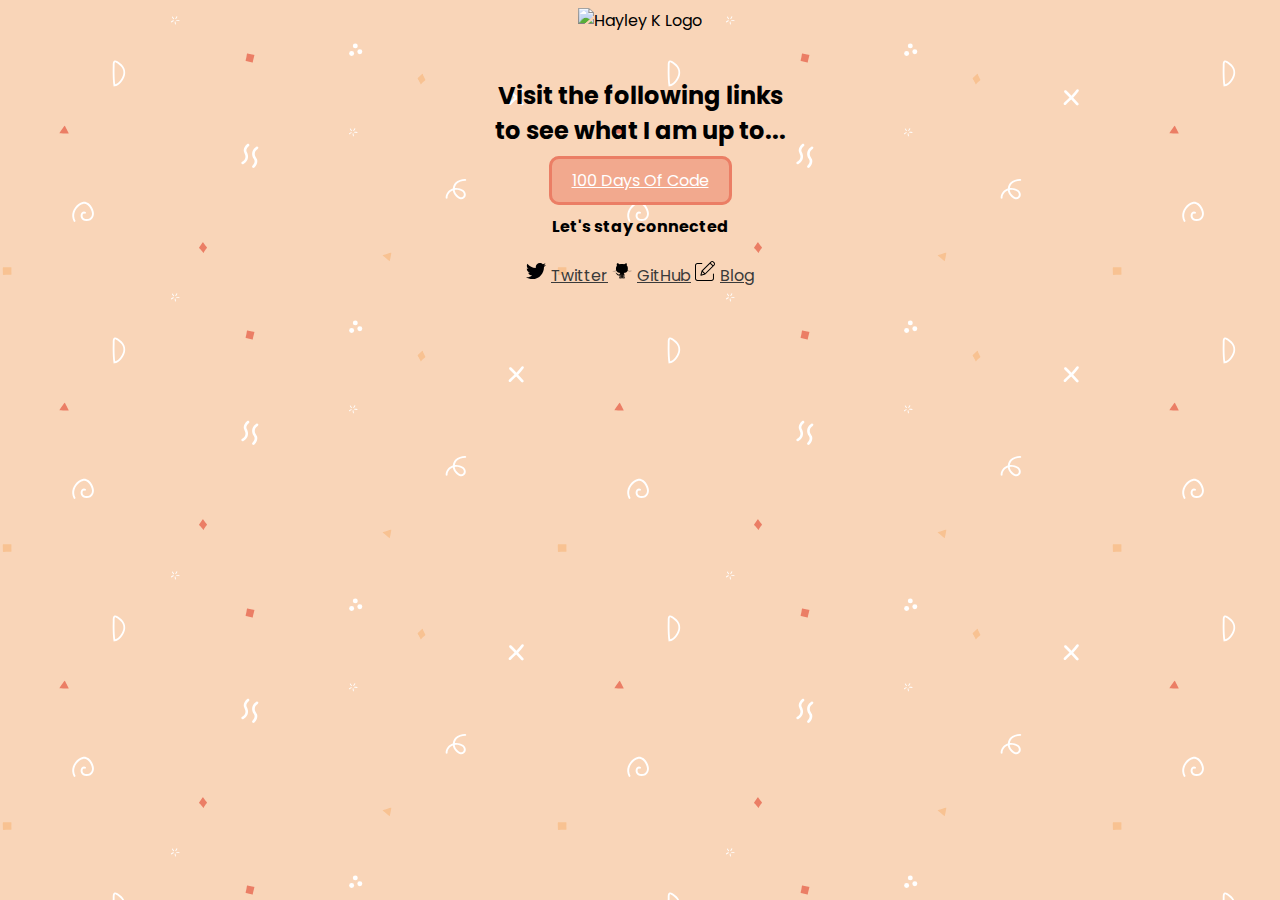
==== links/index.html @ b755ff27 "created a link tree style page" ====
<!DOCTYPE html>
<html lang="en">
  <head>
    <meta charset="UTF-8" />
    <meta name="viewport" content="width=device-width, initial-scale=1.0" />
    <meta http-equiv="X-UA-Compatible" content="ie=edge" />
    <link
      rel="stylesheet"
      href="https://stackpath.bootstrapcdn.com/bootstrap/4.1.1/css/bootstrap.min.css"
      integrity="sha384-WskhaSGFgHYWDcbwN70/dfYBj47jz9qbsMId/iRN3ewGhXQFZCSftd1LZCfmhktB"
      crossorigin="anonymous"
    />
    <link rel="stylesheet" href="../assets/css/style.css" />
    <title>Hayley K. Links</title>
  </head>

  <body class="linkPage">
    <div class="container">
      <img
        style="padding-bottom: 2%"
        src="http://res.cloudinary.com/copper-consulting/image/upload/v1527691792/Mrs.-K---Name-Outlined.png"
        alt="Hayley K Logo"
      />
      <br />
      <div class="container">
        <div class="d-flex justify-content-center ">
          <h2>
            Visit the following links<br />
            to see what I am up to...
          </h2>
        </div>
      </div>
      <div class="container">
        <div class="d-flex justify-content-center ">
          <a
            class="linkDisplay"
            href="https://medium.com/@mrs.kornilenko/100-days-of-code-ab65e6c361f3"
            >100 Days Of Code</a
          >
        </div>
        <!-- <div class="d-flex justify-content-center">
          <a class="linkDisplay" href="#">Link Two</a>
        </div> -->
        <!-- <div class="d-flex justify-content-center">
          <a class="linkDisplay" href="#">Link Three</a>
        </div> -->
      </div>
    </div>
    <div class="container connect">
      <h4>Let's stay connected</h4>
      <a href="https://twitter.com/JustHayleyK"
        ><img src="../assets/svgs/twitter.svg" alt="" width="20px" />Twitter</a
      >
      <a href="https://github.com/justhayleyk"
        ><img src="../assets/svgs/github.svg" alt="" width="20px" />GitHub</a
      >
      <a href="https://medium.com/@mrs.kornilenko"
        ><img src="../assets/svgs/blog.svg" alt="" width="20px" />Blog</a
      >
    </div>
  </body>
</html>
---- assets/css/style.css ----
/* MY COLOURS
#EB7E65 -- Coral
#F9BD95 -- Peach
#F8DCB7 -- Pale Yellow
#A5B996 -- Olive
#A9BBB8 -- Grey Blue 
#D4E3DE -- Pale Grey Blue */

@import url('https://fonts.googleapis.com/css?family=Poppins&display=swap');

/* TYPOGRAPHY */
body {
  font-family: 'Poppins', sans-serif;
}

/* SIZING */

.wrapper {
  margin: 0 auto;
}

/* NAV */
nav {
  background-color: #fcdfcc;
}

nav a {
  color: #eb7e65;
}

nav a:hover {
  color: #333;
}

/* HEADER */
.bgimage {
  width: 100%;
  height: 500px;
  background: url('../images/Hayley-Buns.png');
  background-repeat: no-repeat;
  background-position: bottom;
  background-size: cover;
  background-attachment: fixed;
}
.bgimage h1 {
  color: white;
  text-shadow: 3px 3px 5px black;
  font-size: 50px;
  margin-top: 175px;
}

.bgimage h3 {
  color: white;
  text-shadow: 3px 3px 4px black;
  font-size: 35px;
}

.btn-first {
  background-color: #eb7e65;
  color: white;
}

.btn-second {
  border: white solid 2px;
  background-color: rgba(255, 255, 255, 0.459);
  color: #eb7e65;
}

/* ABOUT HAYLEY */
.justify-content-md-start {
  justify-content: left;
}

.aboutHayley {
  padding-top: 50px;
  padding-bottom: 100px;
  background-color: #f9bd95;
  text-align: center;
}

.aboutHayley h1 {
  text-decoration: #333;
}

.aboutHayleyImg {
  width: 200px;
  border-radius: 50%;
  border: 2px solid white;
  box-shadow: 3px 3px 5px rgb(136, 136, 136);
}

/* \FEATURES */

.features {
  background-color: #eeeeee;
  box-shadow: 3px 5px 15px rgb(97, 97, 97);
  margin: -55px 15% 5% 15%;
  padding: 105px 0;
  border-radius: 15px;
}

.feature-card {
  padding: 0 10px;
}

.feature-card img {
  widows: 200px;
}

.features h2 {
  font-size: 1.3rem;
  padding-bottom: 5px;
}

.features h5 {
  font-weight: 500;
}

/* PORTFOLIO */
.portfolio {
  margin: 30px 0;
}

.portfolio,
h1,
p {
  text-align: center;
}

.card {
  margin-top: 25px;
  width: auto;
  box-shadow: 3px 5px 15px rgb(97, 97, 97);
}

/* FORM */

.contactForm {
  margin: 35px auto;
}

label {
  padding-top: 10px;
}

#message {
  height: 200px;
  margin-bottom: 25px;
}

.submit {
  background-color: #eb7e65;
  border: #eb7e65 1px solid;
  box-shadow: 3px 3px 5px #ccc;
}

.submit:hover {
  background-color: #f9bd95;
  border: #f9bd95 1px solid;
}

/* FOOTER */
#footerSC col-sm col-xs {
  display: inline;
}

.footer {
  background-color: #333;
  color: white;
  padding-top: 35px;
  padding-bottom: 20px;
}

.footer a {
  text-decoration: none;
  color: white;
}

.footer a:hover {
  color: #eb7e65;
}

.socialFooter {
  height: 35px;
}

.socialFooter:hover {
  background-color: #eb7e65;
  padding: 5px;
  border-radius: 50%;
}

/* Link */

.linkPage {
  text-align: center;
  background-color: #f9d5b8;
  background-image: url("data:image/svg+xml,%3Csvg xmlns='http://www.w3.org/2000/svg' width='555' height='277.5' viewBox='0 0 1600 800'%3E%3Cpath fill='%23f8c292' d='M1102.5 734.8c2.5-1.2 24.8-8.6 25.6-7.5.5.7-3.9 23.8-4.6 24.5C1123.3 752.1 1107.5 739.5 1102.5 734.8zM1226.3 229.1c0-.1-4.9-9.4-7-14.2-.1-.3-.3-1.1-.4-1.6-.1-.4-.3-.7-.6-.9-.3-.2-.6-.1-.8.1l-13.1 12.3c0 0 0 0 0 0-.2.2-.3.5-.4.8 0 .3 0 .7.2 1 .1.1 1.4 2.5 2.1 3.6 2.4 3.7 6.5 12.1 6.5 12.2.2.3.4.5.7.6.3 0 .5-.1.7-.3 0 0 1.8-2.5 2.7-3.6 1.5-1.6 3-3.2 4.6-4.7 1.2-1.2 1.6-1.4 2.1-1.6.5-.3 1.1-.5 2.5-1.9C1226.5 230.4 1226.6 229.6 1226.3 229.1zM33 770.3C33 770.3 33 770.3 33 770.3c0-.7-.5-1.2-1.2-1.2-.1 0-.3 0-.4.1-1.6.2-14.3.1-22.2 0-.3 0-.6.1-.9.4-.2.2-.4.5-.4.9 0 .2 0 4.9.1 5.9l.4 13.6c0 .3.2.6.4.9.2.2.5.3.8.3 0 0 .1 0 .1 0 7.3-.7 14.7-.9 22-.6.3 0 .7-.1.9-.3.2-.2.4-.6.4-.9C32.9 783.3 32.9 776.2 33 770.3z'/%3E%3Cpath fill='%23eb7e65' d='M171.1 383.4c1.3-2.5 14.3-22 15.6-21.6.8.3 11.5 21.2 11.5 22.1C198.1 384.2 177.9 384 171.1 383.4zM596.4 711.8c-.1-.1-6.7-8.2-9.7-12.5-.2-.3-.5-1-.7-1.5-.2-.4-.4-.7-.7-.8-.3-.1-.6 0-.8.3L574 712c0 0 0 0 0 0-.2.2-.2.5-.2.9 0 .3.2.7.4.9.1.1 1.8 2.2 2.8 3.1 3.1 3.1 8.8 10.5 8.9 10.6.2.3.5.4.8.4.3 0 .5-.2.6-.5 0 0 1.2-2.8 2-4.1 1.1-1.9 2.3-3.7 3.5-5.5.9-1.4 1.3-1.7 1.7-2 .5-.4 1-.7 2.1-2.4C596.9 713.1 596.8 712.3 596.4 711.8zM727.5 179.9C727.5 179.9 727.5 179.9 727.5 179.9c.6.2 1.3-.2 1.4-.8 0-.1 0-.2 0-.4.2-1.4 2.8-12.6 4.5-19.5.1-.3 0-.6-.2-.8-.2-.3-.5-.4-.8-.5-.2 0-4.7-1.1-5.7-1.3l-13.4-2.7c-.3-.1-.7 0-.9.2-.2.2-.4.4-.5.6 0 0 0 .1 0 .1-.8 6.5-2.2 13.1-3.9 19.4-.1.3 0 .6.2.9.2.3.5.4.8.5C714.8 176.9 721.7 178.5 727.5 179.9zM728.5 178.1c-.1-.1-.2-.2-.4-.2C728.3 177.9 728.4 178 728.5 178.1z'/%3E%3Cg fill='%23FFF'%3E%3Cpath d='M699.6 472.7c-1.5 0-2.8-.8-3.5-2.3-.8-1.9 0-4.2 1.9-5 3.7-1.6 6.8-4.7 8.4-8.5 1.6-3.8 1.7-8.1.2-11.9-.3-.9-.8-1.8-1.2-2.8-.8-1.7-1.8-3.7-2.3-5.9-.9-4.1-.2-8.6 2-12.8 1.7-3.1 4.1-6.1 7.6-9.1 1.6-1.4 4-1.2 5.3.4 1.4 1.6 1.2 4-.4 5.3-2.8 2.5-4.7 4.7-5.9 7-1.4 2.6-1.9 5.3-1.3 7.6.3 1.4 1 2.8 1.7 4.3.5 1.1 1 2.2 1.5 3.3 2.1 5.6 2 12-.3 17.6-2.3 5.5-6.8 10.1-12.3 12.5C700.6 472.6 700.1 472.7 699.6 472.7zM740.4 421.4c1.5-.2 3 .5 3.8 1.9 1.1 1.8.4 4.2-1.4 5.3-3.7 2.1-6.4 5.6-7.6 9.5-1.2 4-.8 8.4 1.1 12.1.4.9 1 1.7 1.6 2.7 1 1.7 2.2 3.5 3 5.7 1.4 4 1.2 8.7-.6 13.2-1.4 3.4-3.5 6.6-6.8 10.1-1.5 1.6-3.9 1.7-5.5.2-1.6-1.4-1.7-3.9-.2-5.4 2.6-2.8 4.3-5.3 5.3-7.7 1.1-2.8 1.3-5.6.5-7.9-.5-1.3-1.3-2.7-2.2-4.1-.6-1-1.3-2.1-1.9-3.2-2.8-5.4-3.4-11.9-1.7-17.8 1.8-5.9 5.8-11 11.2-14C739.4 421.6 739.9 421.4 740.4 421.4zM261.3 590.9c5.7 6.8 9 15.7 9.4 22.4.5 7.3-2.4 16.4-10.2 20.4-3 1.5-6.7 2.2-11.2 2.2-7.9-.1-12.9-2.9-15.4-8.4-2.1-4.7-2.3-11.4 1.8-15.9 3.2-3.5 7.8-4.1 11.2-1.6 1.2.9 1.5 2.7.6 3.9-.9 1.2-2.7 1.5-3.9.6-1.8-1.3-3.6.6-3.8.8-2.4 2.6-2.1 7-.8 9.9 1.5 3.4 4.7 5 10.4 5.1 3.6 0 6.4-.5 8.6-1.6 4.7-2.4 7.7-8.6 7.2-15-.5-7.3-5.3-18.2-13-23.9-4.2-3.1-8.5-4.1-12.9-3.1-3.1.7-6.2 2.4-9.7 5-6.6 5.1-11.7 11.8-14.2 19-2.7 7.7-2.1 15.8 1.9 23.9.7 1.4.1 3.1-1.3 3.7-1.4.7-3.1.1-3.7-1.3-4.6-9.4-5.4-19.2-2.2-28.2 2.9-8.2 8.6-15.9 16.1-21.6 4.1-3.1 8-5.1 11.8-6 6-1.4 12 0 17.5 4C257.6 586.9 259.6 588.8 261.3 590.9z'/%3E%3Ccircle cx='1013.7' cy='153.9' r='7.1'/%3E%3Ccircle cx='1024.3' cy='132.1' r='7.1'/%3E%3Ccircle cx='1037.3' cy='148.9' r='7.1'/%3E%3Cpath d='M1508.7 297.2c-4.8-5.4-9.7-10.8-14.8-16.2 5.6-5.6 11.1-11.5 15.6-18.2 1.2-1.7.7-4.1-1-5.2-1.7-1.2-4.1-.7-5.2 1-4.2 6.2-9.1 11.6-14.5 16.9-4.8-5-9.7-10-14.7-14.9-1.5-1.5-3.9-1.5-5.3 0-1.5 1.5-1.5 3.9 0 5.3 4.9 4.8 9.7 9.8 14.5 14.8-1.1 1.1-2.3 2.2-3.5 3.2-4.1 3.8-8.4 7.8-12.4 12-1.4 1.5-1.4 3.8 0 5.3 0 0 0 0 0 0 1.5 1.4 3.9 1.4 5.3-.1 3.9-4 8.1-7.9 12.1-11.7 1.2-1.1 2.3-2.2 3.5-3.3 4.9 5.3 9.8 10.6 14.6 15.9.1.1.1.1.2.2 1.4 1.4 3.7 1.5 5.2.2C1510 301.2 1510.1 298.8 1508.7 297.2zM327.6 248.6l-.4-2.6c-1.5-11.1-2.2-23.2-2.3-37 0-5.5 0-11.5.2-18.5 0-.7 0-1.5 0-2.3 0-5 0-11.2 3.9-13.5 2.2-1.3 5.1-1 8.5.9 5.7 3.1 13.2 8.7 17.5 14.9 5.5 7.8 7.3 16.9 5 25.7-3.2 12.3-15 31-30 32.1L327.6 248.6zM332.1 179.2c-.2 0-.3 0-.4.1-.1.1-.7.5-1.1 2.7-.3 1.9-.3 4.2-.3 6.3 0 .8 0 1.7 0 2.4-.2 6.9-.2 12.8-.2 18.3.1 12.5.7 23.5 2 33.7 11-2.7 20.4-18.1 23-27.8 1.9-7.2.4-14.8-4.2-21.3l0 0C347 188.1 340 183 335 180.3 333.6 179.5 332.6 179.2 332.1 179.2zM516.3 60.8c-.1 0-.2 0-.4-.1-2.4-.7-4-.9-6.7-.7-.7 0-1.3-.5-1.4-1.2 0-.7.5-1.3 1.2-1.4 3.1-.2 4.9 0 7.6.8.7.2 1.1.9.9 1.6C517.3 60.4 516.8 60.8 516.3 60.8zM506.1 70.5c-.5 0-1-.3-1.2-.8-.8-2.1-1.2-4.3-1.3-6.6 0-.7.5-1.3 1.2-1.3.7 0 1.3.5 1.3 1.2.1 2 .5 3.9 1.1 5.8.2.7-.1 1.4-.8 1.6C506.4 70.5 506.2 70.5 506.1 70.5zM494.1 64.4c-.4 0-.8-.2-1-.5-.4-.6-.3-1.4.2-1.8 1.8-1.4 3.7-2.6 5.8-3.6.6-.3 1.4 0 1.7.6.3.6 0 1.4-.6 1.7-1.9.9-3.7 2-5.3 3.3C494.7 64.3 494.4 64.4 494.1 64.4zM500.5 55.3c-.5 0-.9-.3-1.2-.7-.5-1-1.2-1.9-2.4-3.4-.3-.4-.7-.9-1.1-1.4-.4-.6-.3-1.4.2-1.8.6-.4 1.4-.3 1.8.2.4.5.8 1 1.1 1.4 1.3 1.6 2.1 2.6 2.7 3.9.3.6 0 1.4-.6 1.7C500.9 55.3 500.7 55.3 500.5 55.3zM506.7 55c-.3 0-.5-.1-.8-.2-.6-.4-.7-1.2-.3-1.8 1.2-1.7 2.3-3.4 3.3-5.2.3-.6 1.1-.9 1.7-.5.6.3.9 1.1.5 1.7-1 1.9-2.2 3.8-3.5 5.6C507.4 54.8 507.1 55 506.7 55zM1029.3 382.8c-.1 0-.2 0-.4-.1-2.4-.7-4-.9-6.7-.7-.7 0-1.3-.5-1.4-1.2 0-.7.5-1.3 1.2-1.4 3.1-.2 4.9 0 7.6.8.7.2 1.1.9.9 1.6C1030.3 382.4 1029.8 382.8 1029.3 382.8zM1019.1 392.5c-.5 0-1-.3-1.2-.8-.8-2.1-1.2-4.3-1.3-6.6 0-.7.5-1.3 1.2-1.3.7 0 1.3.5 1.3 1.2.1 2 .5 3.9 1.1 5.8.2.7-.1 1.4-.8 1.6C1019.4 392.5 1019.2 392.5 1019.1 392.5zM1007.1 386.4c-.4 0-.8-.2-1-.5-.4-.6-.3-1.4.2-1.8 1.8-1.4 3.7-2.6 5.8-3.6.6-.3 1.4 0 1.7.6.3.6 0 1.4-.6 1.7-1.9.9-3.7 2-5.3 3.3C1007.7 386.3 1007.4 386.4 1007.1 386.4zM1013.5 377.3c-.5 0-.9-.3-1.2-.7-.5-1-1.2-1.9-2.4-3.4-.3-.4-.7-.9-1.1-1.4-.4-.6-.3-1.4.2-1.8.6-.4 1.4-.3 1.8.2.4.5.8 1 1.1 1.4 1.3 1.6 2.1 2.6 2.7 3.9.3.6 0 1.4-.6 1.7C1013.9 377.3 1013.7 377.3 1013.5 377.3zM1019.7 377c-.3 0-.5-.1-.8-.2-.6-.4-.7-1.2-.3-1.8 1.2-1.7 2.3-3.4 3.3-5.2.3-.6 1.1-.9 1.7-.5.6.3.9 1.1.5 1.7-1 1.9-2.2 3.8-3.5 5.6C1020.4 376.8 1020.1 377 1019.7 377zM1329.7 573.4c-1.4 0-2.9-.2-4.5-.7-8.4-2.7-16.6-12.7-18.7-20-.4-1.4-.7-2.9-.9-4.4-8.1 3.3-15.5 10.6-15.4 21 0 1.5-1.2 2.7-2.7 2.8 0 0 0 0 0 0-1.5 0-2.7-1.2-2.7-2.7-.1-6.7 2.4-12.9 7-18 3.6-4 8.4-7.1 13.7-8.8.5-6.5 3.1-12.9 7.4-17.4 7-7.4 18.2-8.9 27.3-10.1l.7-.1c1.5-.2 2.9.9 3.1 2.3.2 1.5-.9 2.9-2.3 3.1l-.7.1c-8.6 1.2-18.4 2.5-24 8.4-3 3.2-5 7.7-5.7 12.4 7.9-1 17.7 1.3 24.3 5.7 4.3 2.9 7.1 7.8 7.2 12.7.2 4.3-1.7 8.3-5.2 11.1C1335.2 572.4 1332.6 573.4 1329.7 573.4zM1311 546.7c.1 1.5.4 3 .8 4.4 1.7 5.8 8.7 14.2 15.1 16.3 2.8.9 5.1.5 7.2-1.1 2.7-2.1 3.2-4.8 3.1-6.6-.1-3.2-2-6.4-4.8-8.3C1326.7 547.5 1317.7 545.6 1311 546.7z'/%3E%3C/g%3E%3C/svg%3E");
  background-attachment: fixed;
}

.linkDisplay {
  border: #eb7e65 3px solid;
  background-color: #eb7e6581;
  border-radius: 10px;
  padding: 10px 20px;
  margin: 1em;
  color: white;
  text-align: center;
}

.linkDisplay:hover {
  color: #333;
}

.connect img {
  padding-right: 5px;
  color: white;
}

.connect a {
  color: #3a3a3a;
}
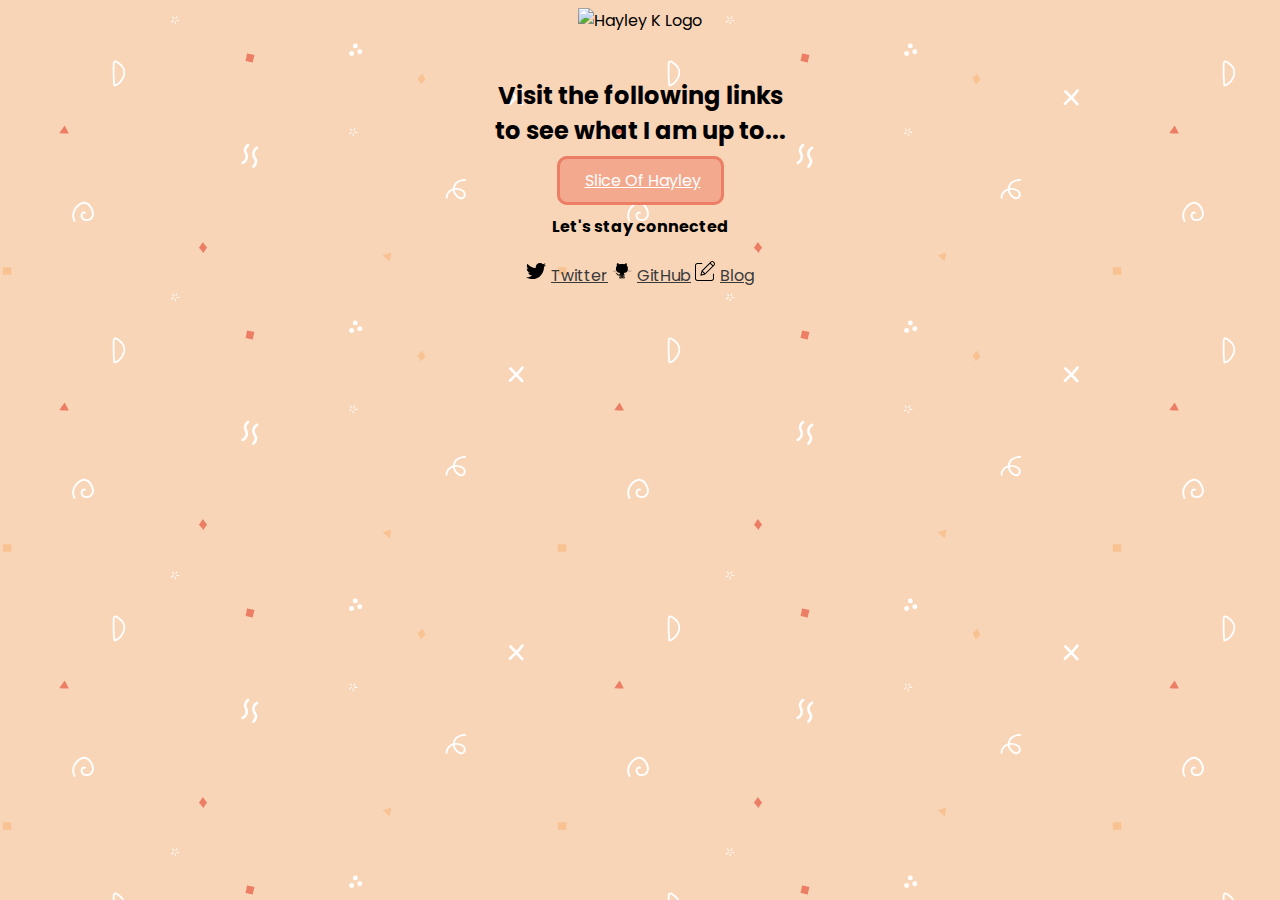
==== commit 3ffc99e8: "Update index.html" ====
--- a/links/index.html
+++ b/links/index.html
@@ -34,10 +34,24 @@
         <div class="d-flex justify-content-center ">
           <a
             class="linkDisplay"
+            href="https://www.youtube.com/channel/UCRMBLg3i7o8aS9VNan0Au3Q?"
+            ><img src="../assets/svgs/youtube.svg" alt="" width="40px" style="padding-right: 5px" />Slice Of Hayley</a
+          >
+        </div>
+        <!-- <div class="d-flex justify-content-center ">
+          <a
+            class="linkDisplay"
             href="https://medium.com/@mrs.kornilenko/100-days-of-code-ab65e6c361f3"
             >100 Days Of Code</a
           >
-        </div>
+        </div> -->
+        <!-- <div class="d-flex justify-content-center ">
+          <a
+            class="linkDisplay"
+            href="https://medium.com/@mrs.kornilenko/100-days-of-code-ab65e6c361f3"
+            >100 Days Of Code</a
+          >
+        </div> -->
         <!-- <div class="d-flex justify-content-center">
           <a class="linkDisplay" href="#">Link Two</a>
         </div> -->
